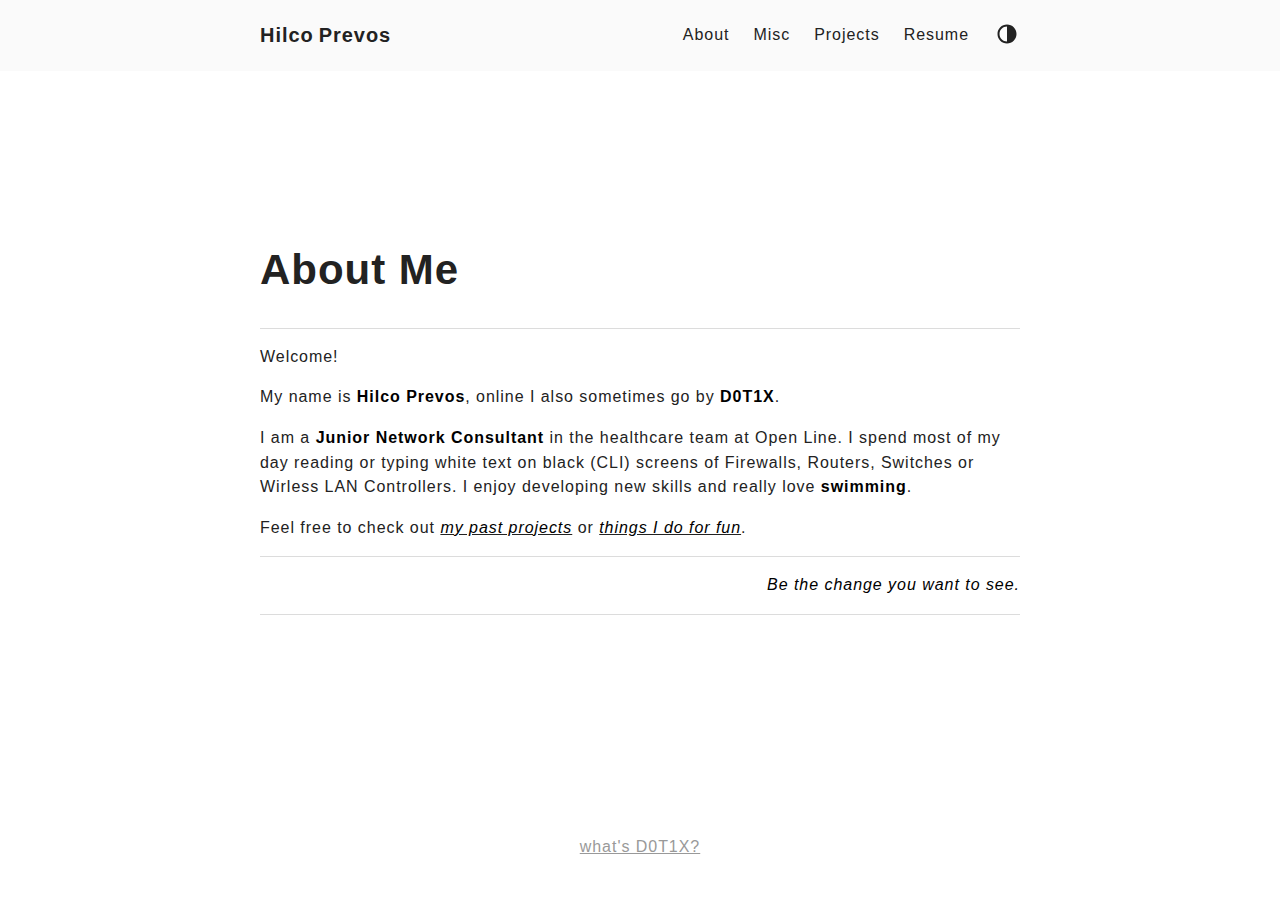
==== about/index.html @ 221cf2c6 "Genesis commit" ====
<!DOCTYPE html>
<html lang="en">
<head>
    <meta charset="UTF-8" />
    <meta http-equiv="X-UA-Compatible" content="ie=edge" />
    <meta
      name="viewport"
      content="width=device-width, initial-scale=1, shrink-to-fit=no"
    />
    <meta name="author" content="Hilco Prevos"/>
    <link rel="canonical" href="https://prevos.eu/about/" />
    <title> About Me - Hilco Prevos</title>
    <link rel="stylesheet" href="../assets/css/stylesheet.css" />
    <link rel="icon" href="../assets/img/favicon.svg">
    <link rel="mask-icon" href="favicon.svg" color="#000000">
    <link rel="apple-touch-icon" sizes="180x180" href="../assets/img/apple-touch-icon.png">
    <link rel="manifest" href="../assets/img/site.webmanifest">
    <meta property="og:title" content="About Me" />
    <meta property="og:type" content="article" />
    <meta property="og:url" content="https://prevos.eu/about/" />
    <meta property="og:image" content="https://prevos.eu/"/>
    <meta property="article:section" content="" />
</head>
<body>
    <div class="container">
        <header class="header">
          <span class="header__inner">
    
            <a href="https://prevos.eu" style="text-decoration: none;">
              <div class="logo">
                <span class="logo__mark">Hilco</span>
                <span class="logo__text">Prevos</span>
                <span class="logo__cursor" style=
                      "visibility:hidden;
                       background-color:#67a2c9;
                       ">
                </span>
              </div>
            </a>
    
          <span class="header__right">
            <nav class="menu">
              <ul class="menu__inner">
                <li><a href="https://prevos.eu/about/">About</a></li>
                <li><a href="../misc/index.html">Misc</a></li>
                <li><a href="../projects/index.html">Projects</a></li>
                <li><a href="../resume/index.html">Resume</a></li>
              </ul>
            </nav>
            <span class="menu-trigger">
              <svg xmlns="http://www.w3.org/2000/svg" viewBox="0 0 24 24">
                <path d="M0 0h24v24H0z" fill="none"/>
                <path d="M3 18h18v-2H3v2zm0-5h18v-2H3v2zm0-7v2h18V6H3z"/>
              </svg>
            </span>
            <span class="theme-toggle not-selectable">
              <svg class="theme-toggler" width="24" height="24" viewBox="0 0 48 48" fill="none" xmlns="http://www.w3.org/2000/svg">
                <path d="M22 41C32.4934 41 41 32.4934 41 22C41 11.5066 32.4934 3 22 3C11.5066 3 3 11.5066 3 22C3 32.4934 11.5066 41 22 41ZM7 22C7 13.7157 13.7157 7 22 7V37C13.7157 37 7 30.2843 7 22Z"/>
              </svg>
            </span>
          </span>
          </span>
        </header>

        <div class="content">
            <main class="post">
                <article>
                    <h2 class="post-title"><a href="https://prevos.eu/about/">About Me</a></h2>
                    <div class="post-content">
                        <hr>
                        <p>Welcome!</p>
                        <p>My name is <strong>Hilco Prevos</strong>, online I also sometimes go by <strong>D0T1X</strong>.</p>
                        <p>I am a <strong>Junior Network Consultant</strong> in the healthcare team at Open Line. I spend most of my day reading or typing white text on black (CLI) screens of Firewalls, Routers, Switches or Wirless LAN Controllers. I enjoy developing new skills and really love <strong>swimming</strong>.</p>
                        <p>Feel free to check out <a href="../projects/index.html"><em>my past projects</em></a> or <a href="../misc/index.html"><em>things I do for fun</em></a>.</p>
                        <hr>
                        <p><em><div style="text-align:right;">Be the change you want to see.</div></em></p>
                        <hr>
                    </div>
                </article>
            </main>
        </div>            
        <footer class="footer">
            <div class="footer__inner">
              <div class="footer__content">
                <span><a href="../D0T1X/index.html">what's D0T1X?</a></span>
              </div>
            </div>
        </footer>
    </div>
    <script type="text/javascript" src="https://prevos.eu/assets/js/navbar.js" integrity="sha512-WZCZ8fFLeLZX1SSyjhDgxQmOfNRunHrtc9V3BoonbD/xuyNMvynLMTMz6Dz0EXJ7QxV8kc5bgJ4v/IFmRhRgjg=="></script>
</body>
</html>
---- assets/css/stylesheet.css ----
﻿/*! normalize.css v8.0.1 | MIT License | github.com/necolas/normalize.css */::-webkit-scrollbar{width:8px;height:8px;background:#212020}::-webkit-scrollbar-thumb{background:#888}::-webkit-scrollbar-thumb:hover{background:#dcdcdc}html{line-height:1.15;-webkit-text-size-adjust:100%}body{margin:0}main{display:block}h1{font-size:2em;margin:0.67em 0}hr{box-sizing:content-box;height:0;overflow:visible}pre{font-family:monospace, monospace;font-display:auto;font-size:1em}a{background-color:transparent}abbr[title]{border-bottom:none;text-decoration:underline;text-decoration:underline dotted}b,strong{font-weight:bolder}code,kbd,samp{font-family:monospace, monospace;font-display:auto;font-size:1em}small{font-size:80%}sub,sup{font-size:75%;line-height:0;position:relative;vertical-align:baseline}sub{bottom:-0.25em}sup{top:-0.5em}img{border-style:none}button,input,optgroup,select,textarea{font-family:inherit;font-display:auto;font-size:100%;line-height:1.15;margin:0}button,input{overflow:visible}button,select{text-transform:none}button,[type="button"],[type="reset"],[type="submit"]{-webkit-appearance:button}button::-moz-focus-inner,[type="button"]::-moz-focus-inner,[type="reset"]::-moz-focus-inner,[type="submit"]::-moz-focus-inner{border-style:none;padding:0}button:-moz-focusring,[type="button"]:-moz-focusring,[type="reset"]:-moz-focusring,[type="submit"]:-moz-focusring{outline:1px dotted ButtonText}fieldset{padding:0.35em 0.75em 0.625em}legend{box-sizing:border-box;color:inherit;display:table;max-width:100%;padding:0;white-space:normal}progress{vertical-align:baseline}textarea{overflow:auto}[type="checkbox"],[type="radio"]{box-sizing:border-box;padding:0}[type="number"]::-webkit-inner-spin-button,[type="number"]::-webkit-outer-spin-button{height:auto}[type="search"]{-webkit-appearance:textfield;outline-offset:-2px}[type="search"]::-webkit-search-decoration{-webkit-appearance:none}::-webkit-file-upload-button{-webkit-appearance:button;font:inherit}details{display:block}summary{display:list-item}template{display:none}[hidden]{display:none}code[class*="language-"],pre[class*="language-"]{color:white;background:none;font-family:Consolas, Monaco, 'Andale Mono', 'Ubuntu Mono', monospace;font-size:1em;text-align:left;text-shadow:0 -.1em .2em black;white-space:pre;word-spacing:normal;word-break:normal;word-wrap:normal;line-height:1.5;-moz-tab-size:4;-o-tab-size:4;tab-size:4;-webkit-hyphens:none;-moz-hyphens:none;-ms-hyphens:none;hyphens:none}pre[class*="language-"],:not(pre)>code[class*="language-"]{background:#141414}pre[class*="language-"]{border-radius:.5em;border:0.3em solid #545454;box-shadow:1px 1px .5em black inset;margin:.5em 0;overflow:auto;padding:1em}pre[class*="language-"]::-moz-selection{background:#27292a}pre[class*="language-"]::selection{background:#27292a}pre[class*="language-"]::-moz-selection,pre[class*="language-"] ::-moz-selection,code[class*="language-"]::-moz-selection,code[class*="language-"] ::-moz-selection{text-shadow:none;background:rgba(237,237,237,0.15)}pre[class*="language-"]::selection,pre[class*="language-"] ::selection,code[class*="language-"]::selection,code[class*="language-"] ::selection{text-shadow:none;background:rgba(237,237,237,0.15)}:not(pre)>code[class*="language-"]{border-radius:.3em;border:0.13em solid #545454;box-shadow:1px 1px .3em -.1em black inset;padding:.15em .2em .05em;white-space:normal}.token.comment,.token.prolog,.token.doctype,.token.cdata{color:#787878}.token.punctuation{opacity:.7}.token.namespace{opacity:.7}.token.tag,.token.boolean,.token.number,.token.deleted{color:#cf694a}.token.keyword,.token.property,.token.selector,.token.constant,.token.symbol,.token.builtin{color:#f9ee9a}.token.attr-name,.token.attr-value,.token.string,.token.char,.token.operator,.token.entity,.token.url,.language-css .token.string,.style .token.string,.token.variable,.token.inserted{color:#919e6b}.token.atrule{color:#7386a5}.token.regex,.token.important{color:#e9c163}.token.important,.token.bold{font-weight:bold}.token.italic{font-style:italic}.token.entity{cursor:help}pre[data-line]{padding:1em 0 1em 3em;position:relative}.language-markup .token.tag,.language-markup .token.attr-name,.language-markup .token.punctuation{color:#ad895c}.token{position:relative;z-index:1}.line-highlight{background:rgba(84,84,84,0.25);background:linear-gradient(to right, rgba(84,84,84,0.1) 70%, rgba(84,84,84,0));border-bottom:1px dashed #545454;border-top:1px dashed #545454;left:0;line-height:inherit;margin-top:0.75em;padding:inherit 0;pointer-events:none;position:absolute;right:0;white-space:pre;z-index:0}.line-highlight:before,.line-highlight[data-end]:after{background-color:#8794a6;border-radius:999px;box-shadow:0 1px white;color:#f5f2f0;content:attr(data-start);font:bold 65%/1.5 sans-serif;left:.6em;min-width:1em;padding:0 .5em;position:absolute;text-align:center;text-shadow:none;top:.4em;vertical-align:.3em}.line-highlight[data-end]:after{bottom:.4em;content:attr(data-end);top:auto}pre[data-line]{position:relative;padding:1em 0 1em 3em}.line-highlight{position:absolute;left:0;right:0;padding:inherit 0;margin-top:1em;background:rgba(153,122,102,0.08);background:linear-gradient(to right, rgba(153,122,102,0.1) 70%, rgba(153,122,102,0));pointer-events:none;line-height:inherit;white-space:pre}@media print{.line-highlight{-webkit-print-color-adjust:exact;color-adjust:exact}}.line-highlight:before,.line-highlight[data-end]:after{content:attr(data-start);position:absolute;top:.4em;left:.6em;min-width:1em;padding:0 .5em;background-color:rgba(153,122,102,0.4);color:#f5f2f0;font:bold 65%/1.5 sans-serif;text-align:center;vertical-align:.3em;border-radius:999px;text-shadow:none;box-shadow:0 1px white}.line-highlight[data-end]:after{content:attr(data-end);top:auto;bottom:.4em}.line-numbers .line-highlight:before,.line-numbers .line-highlight:after{content:none}pre[id].linkable-line-numbers span.line-numbers-rows{pointer-events:all}pre[id].linkable-line-numbers span.line-numbers-rows>span:before{cursor:pointer}pre[id].linkable-line-numbers span.line-numbers-rows>span:hover:before{background-color:rgba(128,128,128,0.2)}pre[class*="language-"].line-numbers{position:relative;padding-left:3.8em;counter-reset:linenumber}pre[class*="language-"].line-numbers>code{position:relative;white-space:inherit}.line-numbers .line-numbers-rows{position:absolute;pointer-events:none;top:0;font-size:100%;left:-3.8em;width:3em;letter-spacing:-1px;border-right:1px solid #999;-webkit-user-select:none;-moz-user-select:none;-ms-user-select:none;user-select:none}.line-numbers-rows>span{display:block;counter-increment:linenumber}.line-numbers-rows>span:before{content:counter(linenumber);color:#999;display:block;padding-right:0.8em;text-align:right}div.code-toolbar{position:relative}div.code-toolbar>.toolbar{position:absolute;top:.3em;right:.2em;transition:opacity 0.3s ease-in-out;opacity:0}div.code-toolbar:hover>.toolbar{opacity:1}div.code-toolbar:focus-within>.toolbar{opacity:1}div.code-toolbar>.toolbar .toolbar-item{display:inline-block}div.code-toolbar>.toolbar a{cursor:pointer}div.code-toolbar>.toolbar button{background:none;border:0;color:inherit;font:inherit;line-height:normal;overflow:visible;padding:0;-webkit-user-select:none;-moz-user-select:none;-ms-user-select:none}div.code-toolbar>.toolbar a,div.code-toolbar>.toolbar button,div.code-toolbar>.toolbar span{color:#bbb;font-size:.8em;padding:0 .5em;background:#f5f2f0;background:rgba(224,224,224,0.2);box-shadow:0 2px 0 0 rgba(0,0,0,0.2);border-radius:.5em}div.code-toolbar>.toolbar a:hover,div.code-toolbar>.toolbar a:focus,div.code-toolbar>.toolbar button:hover,div.code-toolbar>.toolbar button:focus,div.code-toolbar>.toolbar span:hover,div.code-toolbar>.toolbar span:focus{color:inherit;text-decoration:none}:root{--phoneWidth: (max-width: 684px);--tabletWidth: (max-width: 900px)}@font-face{font-family:'Inter';font-style:normal;font-display:auto;font-weight:400;src:url("assets/fonts/Inter-Regular.woff2") format("woff2"),url("assets/fonts/Inter-Regular.woff") format("woff")}@font-face{font-family:'Inter';font-style:italic;font-display:auto;font-weight:400;src:url("assets/fonts/Inter-Italic.woff2") format("woff2"),url("assets/fonts/Inter-Italic.woff") format("woff")}@font-face{font-family:'IBMPlexSans';font-style:normal;font-display:auto;font-weight:400;src:url("assets/fonts/IBMPlexSans-Regular.ttf") format("truetype")}@font-face{font-family:'IBMPlexSans';font-style:italic;font-display:auto;font-weight:400;src:url("assets/fonts/IBMPlexSans-Italic.ttf") format("truetype")}@font-face{font-family:'Inter';font-style:normal;font-display:auto;font-weight:600;src:url("assets/fonts/Inter-Medium.woff2") format("woff2"),url("assets/fonts/Inter-Medium.woff") format("woff")}@font-face{font-family:'Inter';font-style:italic;font-display:auto;font-weight:600;src:url("assets/fonts/Inter-MediumItalic.woff2") format("woff2"),url("assets/fonts/Inter-MediumItalic.woff") format("woff")}@font-face{font-family:'IBMPlexSans';font-style:normal;font-display:auto;font-weight:500;src:url("assets/fonts/IBMPlexSans-Medium.ttf") format("truetype")}@font-face{font-family:'IBMPlexSans';font-style:italic;font-display:auto;font-weight:500;src:url("assets/fonts/IBMPlexSans-MediumItalic.ttf") format("truetype")}@font-face{font-family:'Inter';font-style:normal;font-display:auto;font-weight:800;src:url("assets/fonts/Inter-Bold.woff2") format("woff2"),url("assets/fonts/Inter-Bold.woff") format("woff")}@font-face{font-family:'Inter';font-style:italic;font-display:auto;font-weight:800;src:url("assets/fonts/Inter-BoldItalic.woff2") format("woff2"),url("assets/fonts/Inter-BoldItalic.woff") format("woff")}@font-face{font-family:'IBMPlexSans';font-style:normal;font-display:auto;font-weight:700;src:url("assets/fonts/IBMPlexSans-Bold.ttf") format("truetype")}@font-face{font-family:'IBMPlexSans';font-style:italic;font-display:auto;font-weight:700;src:url("assets/fonts/IBMPlexSans-BoldItalic.ttf") format("truetype")}.button-container{display:table;margin-left:auto;margin-right:auto}button,.button,a.button{position:relative;display:flex;align-items:center;justify-content:center;padding:8px 18px;margin-bottom:5px;text-decoration:none;text-align:center;font-weight:500;border-radius:8px;border:1px solid transparent;appearance:none;cursor:pointer;outline:none;background:#fafafa}@media (prefers-color-scheme: dark){button,.button,a.button{background:#1b1c1d;color:inherit}}@media (prefers-color-scheme: light){button,.button,a.button{background:#fafafa}}[data-theme=dark] button,[data-theme=dark] .button,[data-theme=dark] a.button{background:#1b1c1d;color:inherit}[data-theme=light] button,[data-theme=light] .button,[data-theme=light] a.button{background:#fafafa}button.outline,.button.outline,a.button.outline{background:transparent;box-shadow:none;padding:8px 18px;border-color:#eaeaea}@media (prefers-color-scheme: dark){button.outline,.button.outline,a.button.outline{border-color:#3b3d42;color:inherit}}@media (prefers-color-scheme: light){button.outline,.button.outline,a.button.outline{border-color:#eaeaea}}[data-theme=dark] button.outline,[data-theme=dark] .button.outline,[data-theme=dark] a.button.outline{border-color:#3b3d42;color:inherit}[data-theme=light] button.outline,[data-theme=light] .button.outline,[data-theme=light] a.button.outline{border-color:#eaeaea}button.outline :hover,.button.outline :hover,a.button.outline :hover{transform:none;box-shadow:none}button.primary,.button.primary,a.button.primary{box-shadow:0 4px 6px rgba(50,50,93,0.11),0 1px 3px rgba(0,0,0,0.08)}button.primary:hover,.button.primary:hover,a.button.primary:hover{box-shadow:0 2px 6px rgba(50,50,93,0.21),0 1px 3px rgba(0,0,0,0.08)}button.link,.button.link,a.button.link{background:none;font-size:1rem}button.small,.button.small,a.button.small{font-size:.8rem}button.wide,.button.wide,a.button.wide{min-width:200px;padding:14px 24px}.code-toolbar{margin-bottom:20px}.code-toolbar .toolbar-item a{position:relative;display:inline-flex;align-items:center;justify-content:center;padding:3px 8px;margin-bottom:5px;text-decoration:none;text-align:center;font-size:13px;font-weight:500;border-radius:8px;border:1px solid transparent;appearance:none;cursor:pointer;outline:none;background:#eaeaea}@media (prefers-color-scheme: dark){.code-toolbar .toolbar-item a{background:#3b3d42;color:inherit}}@media (prefers-color-scheme: light){.code-toolbar .toolbar-item a{background:#eaeaea}}[data-theme=dark] .code-toolbar .toolbar-item a{background:#3b3d42;color:inherit}[data-theme=light] .code-toolbar .toolbar-item a{background:#eaeaea}.header{display:flex;align-items:center;justify-content:center;position:relative;padding:20px;background:#fafafa}@media (prefers-color-scheme: dark){.header{background:#1b1c1d}}@media (prefers-color-scheme: light){.header{background:#fafafa}}[data-theme=dark] .header{background:#1b1c1d}[data-theme=light] .header{background:#fafafa}.header__right{display:flex;flex-direction:row;align-items:center}@media (max-width: 684px){.header__right{flex-direction:row-reverse}}.header__inner{display:flex;align-items:center;justify-content:space-between;margin:0 auto;width:760px;max-width:100%}.theme-toggle{display:flex;align-items:center;justify-content:center;line-height:1;cursor:pointer}.theme-toggler{fill:currentColor}.not-selectable{user-select:none;-webkit-user-select:none;-moz-user-select:none;-ms-user-select:none}.logo{display:flex;align-items:center;text-decoration:none;font-weight:bold;font-display:auto}.logo img{height:44px}.logo__mark{font-size:1.25rem;margin-right:5px}.logo__text{font-size:1.25rem}.logo__cursor{display:inline-block;width:10px;height:1rem;background:#fe5186;margin-left:5px;border-radius:1px;animation:cursor 1s infinite}@media (prefers-reduced-motion: reduce){.logo__cursor{animation:none}}@keyframes cursor{0%{opacity:0}50%{opacity:1}100%{opacity:0}}.menu{z-index:9999;background:#fafafa}@media (prefers-color-scheme: dark){.menu{background:#1b1c1d}}@media (prefers-color-scheme: light){.menu{background:#fafafa}}[data-theme=dark] .menu{background:#1b1c1d}[data-theme=light] .menu{background:#fafafa}@media (max-width: 684px){.menu{position:absolute;top:50px;right:0;border:none;margin:0;padding:10px}}.menu__inner{display:flex;align-items:center;justify-content:flex-start;max-width:100%;margin:0 auto;padding:0 15px;font-size:1rem;list-style:none}.menu__inner li{margin:0 12px}@media (max-width: 684px){.menu__inner{flex-direction:column;align-items:flex-start;padding:0}.menu__inner li{margin:0;padding:5px}}.menu-trigger{width:24px;height:24px;fill:currentColor;margin-left:10px;cursor:pointer;display:none}@media (max-width: 684px){.menu-trigger{display:block}}.menu a{display:inline-block;margin-right:15px;text-decoration:none}.menu a:hover{text-decoration:underline}.menu a:last-of-type{margin-right:0}.submenu{background:#fafafa}@media (prefers-color-scheme: dark){.submenu{background:#1b1c1d}}@media (prefers-color-scheme: light){.submenu{background:#fafafa}}[data-theme=dark] .submenu{background:#1b1c1d}[data-theme=light] .submenu{background:#fafafa}.submenu ul{list-style-type:none;margin:0;padding:0;overflow:hidden}.submenu li a,.submenu .dropbtn{display:inline-block;text-decoration:none}.submenu li.dropdown{display:inline-block}.submenu .dropdown-content{display:none;position:absolute;background:#1b1c1d}@media (prefers-color-scheme: light){.submenu .dropdown-content{background:#fafafa}}[data-theme=dark] .submenu .dropdown-content{background:#1b1c1d}[data-theme=light] .submenu .dropdown-content{background:#fafafa}.submenu .dropdown-content a{padding:12px 20px;text-decoration:none;display:block;text-align:left}.submenu .dropdown-content a:hover{background:#1b1c1d}@media (prefers-color-scheme: light){.submenu .dropdown-content a:hover{background:#fafafa}}[data-theme=dark] .submenu .dropdown-content a:hover{background:#1b1c1d}[data-theme=light] .submenu .dropdown-content a:hover{background:#fafafa}.submenu .dropdown:hover .dropdown-content{display:block}html{box-sizing:border-box;line-height:1.6;letter-spacing:0.06em;scroll-behavior:smooth}*,*:before,*:after{box-sizing:inherit}body{margin:0;padding:0;font-family:"Palatino", "Calendas Plus", "Crimson Text", "Hoefler Text", "Georgia", IBMPlexSans, Inter, -apple-system, BlinkMacSystemFont, "Roboto", "Segoe UI", Helvetica, Arial, Icon, sans-serif;font-display:auto;font-size:1rem;line-height:1.54;text-rendering:optimizeLegibility;font-feature-settings:"liga", "tnum", "case", "calt", "zero", "ss01", "locl";-webkit-overflow-scrolling:touch;-webkit-text-size-adjust:100%;display:flex;min-height:100vh;flex-direction:column;background-color:#fff;color:#222}@media (max-width: 684px){body{font-size:1rem}}@media (prefers-color-scheme: dark){body{background-color:#232425;color:#a9a9b3}}@media (prefers-color-scheme: light){body{background-color:#fff;color:#222}}[data-theme=dark] body{background-color:#232425;color:#a9a9b3}[data-theme=light] body{background-color:#fff;color:#222}h2,h3,h4,h5,h6{display:flex;align-items:center;line-height:1.3}h1{font-size:2.625rem}h2{font-size:1.625rem;margin-top:2.5em}h3{font-size:1.375rem}h4{font-size:1.125rem}@media (max-width: 684px){h1{font-size:2rem}h2{font-size:1.4rem}h3{font-size:1.15rem}h4{font-size:1.125rem}}a{color:inherit}img{display:block;max-width:100%}img.left{margin-right:auto}img.center{margin-left:auto;margin-right:auto}img.right{margin-left:auto}img.circle{border-radius:50%;max-width:25%;margin:auto}figure{display:table;max-width:100%;margin:25px 0}figure.left{margin-right:auto}figure.left-floated{margin-right:auto;float:left}figure.left-floated img{margin:20px 20px 20px 0}figure.center{margin-left:auto;margin-right:auto}figure.right{margin-left:auto}figure.right-floated{margin-left:auto;float:right}figure.right-floated img{margin:20px 0 20px 20px}figure.rounded img{border-radius:50%}figure figcaption{font-size:14px;margin-top:5px;opacity:0.8}figure figcaption.left{text-align:left}figure figcaption.center{text-align:center}figure figcaption.right{text-align:right}em,i,strong{color:black}@media (prefers-color-scheme: dark){em,i,strong{color:white}}@media (prefers-color-scheme: light){em,i,strong{color:black}}[data-theme=dark] em,[data-theme=dark] i,[data-theme=dark] strong{color:white}[data-theme=light] em,[data-theme=light] i,[data-theme=light] strong{color:black}code{font-family:Consolas, Monaco, Andale Mono, Ubuntu Mono, monospace;font-display:auto;font-feature-settings:normal;padding:1px 6px;margin:0 2px;border-radius:5px;font-size:0.95rem;background:#eaeaea}@media (prefers-color-scheme: dark){code{background:#3b3d42}}@media (prefers-color-scheme: light){code{background:#eaeaea}}[data-theme=dark] code{background:#3b3d42}[data-theme=light] code{background:#eaeaea}pre{padding:10px 10px 10px 20px;border-radius:8px;font-size:0.95rem;overflow:auto}[data-theme=dark] pre{background-color:#3b3d42}[data-theme=light] pre{background-color:#eaeaea}@media (max-width: 684px){pre{white-space:pre-wrap;word-wrap:break-word}}pre code{background:none !important;margin:0;padding:0;font-size:inherit;color:#ccc}@media (prefers-color-scheme: dark){pre code{color:inherit}}@media (prefers-color-scheme: light){pre code{color:#ccc}}[data-theme=dark] pre code{color:inherit}[data-theme=light] pre code{color:#ccc}blockquote{border-left:3px solid #3eb0ef;margin:40px;padding:10px 20px}@media (max-width: 684px){blockquote{margin:10px;padding:10px}}blockquote:before{content:"”";font-family:Georgia, serif;font-display:auto;font-size:3.875rem;position:absolute;left:-40px;top:-20px}blockquote p:first-of-type{margin-top:0}blockquote p:last-of-type{margin-bottom:0}ul,ol{margin-left:40px;padding:0}@media (max-width: 684px){ul,ol{margin-left:20px}}ol ol{list-style-type:lower-alpha}.container{flex:1 auto;display:flex;flex-direction:column;justify-content:center;text-align:center}.content{display:flex;flex-direction:column;flex:1 auto;align-items:center;justify-content:center;margin:0}@media (max-width: 684px){.content{margin-top:0}}hr{width:100%;border:none;height:1px;background:#dcdcdc}@media (prefers-color-scheme: dark){hr{background:#4e4e57}}@media (prefers-color-scheme: light){hr{background:#dcdcdc}}[data-theme=dark] hr{background:#4e4e57}[data-theme=light] hr{background:#dcdcdc}.hidden{display:none}@media (max-width: 684px){.hide-on-phone{display:none}}@media (max-width: 900px){.hide-on-tablet{display:none}}.screen-reader-text{border:0;clip:rect(1px, 1px, 1px, 1px);clip-path:inset(50%);height:1px;margin:-1px;overflow:hidden;padding:0;position:absolute !important;width:1px;word-wrap:normal !important}.screen-reader-text:focus{background-color:#f1f1f1;border-radius:3px;box-shadow:0 0 2px 2px rgba(0,0,0,0.6);clip:auto !important;clip-path:none;color:#21759b;display:block;font-size:14px;font-size:0.875rem;font-weight:bold;height:auto;width:auto;top:5px;left:5px;line-height:normal;padding:15px 23px 14px;text-decoration:none;z-index:100000}.background-image{background-repeat:no-repeat;background-attachment:fixed;background-size:cover;background-position:center center}.highlight{margin:30px auto}.posts{width:100%;max-width:800px;text-align:left;padding:20px;margin:20px auto}@media (max-width: 900px){.posts{max-width:660px}}.posts:not(:last-of-type){border-bottom:1px solid #dcdcdc}@media (prefers-color-scheme: dark){.posts:not(:last-of-type){border-bottom:1px solid #4e4e57}}@media (prefers-color-scheme: light){.posts:not(:last-of-type){border-bottom:1px solid #dcdcdc}}[data-theme=dark] .posts:not(:last-of-type){border-bottom:1px solid #4e4e57}[data-theme=light] .posts:not(:last-of-type){border-bottom:1px solid #dcdcdc}.posts-group{display:flex;margin-bottom:1.9em;line-height:normal}@media (max-width: 900px){.posts-group{display:block}}.posts-list{flex-grow:1;margin:0;padding:0;list-style:none}.posts .post-title{font-size:1rem;margin:5px 0 5px 0}.posts .post-year{padding-top:6px;margin-right:1.8em;font-size:1.6em;opacity:.6}@media (max-width: 900px){.posts .post-year{margin:-6px 0 4px}}.posts .post-item{border-bottom:1px grey dashed}.posts .post-item a{display:flex;justify-content:space-between;align-items:baseline;padding:12px 0;text-decoration:none}.posts .post-day{flex-shrink:0;margin-left:1em;opacity:.6}.post{width:100%;max-width:800px;text-align:left;padding:20px;margin:0px auto}@media (max-width: 900px){.post{max-width:600px}}.post-date:after{content:'—'}.post-title{font-size:2.625rem;margin:0 0 20px}@media (max-width: 684px){.post-title{font-size:2rem}}.post-title a{text-decoration:none}.post-tags{display:block;margin-bottom:20px;font-size:1rem;opacity:0.5}.post-tags a{text-decoration:none}.post-content{margin-top:30px}.post-cover{border-radius:8px;margin:40px -50px;width:860px;max-width:860px;overflow:hidden}@media (max-width: 900px){.post-cover{margin:20px 0;width:100%}}.post-excerpt{color:grey;font-style:italic}.post-info{margin-top:30px;font-size:0.8rem;line-height:normal;opacity:.6}.post-info p{margin:0.8em 0}.post-info a:hover{border-bottom:1px solid white}.post-info svg{margin-right:0.8em}.post-info .tag{margin-right:0.5em}.post-info .tag::before{content:"#"}.post-info .feather{display:inline-block;vertical-align:-.125em;width:1em;height:1em}.post-audio{display:flex;justify-content:center;align-items:center;padding-top:20px}.post-audio audio{width:90%}.post .flag{border-radius:50%;margin:0 5px}.pagination{margin-top:20px}.pagination__title{display:flex;text-align:center;position:relative;margin:20px 0}.pagination__title-h{text-align:center;margin:0 auto;padding:5px 10px;font-size:0.8rem;text-transform:uppercase;text-decoration:none;letter-spacing:0.1em;z-index:1;background:#fff;color:#999}@media (prefers-color-scheme: dark){.pagination__title-h{background:#232425;color:#b3b3bd}}@media (prefers-color-scheme: light){.pagination__title-h{background:#fff;color:#999}}[data-theme=dark] .pagination__title-h{background:#232425;color:#b3b3bd}[data-theme=light] .pagination__title-h{background:#fff;color:#999}.pagination__title hr{position:absolute;left:0;right:0;width:100%;margin-top:15px;z-index:0}.pagination__buttons{display:flex;align-items:center;justify-content:center}.pagination__buttons a{text-decoration:none;font-weight:bold}.button{position:relative;display:inline-flex;align-items:center;justify-content:center;font-size:1rem;font-weight:600;border-radius:8px;max-width:40%;padding:0;cursor:pointer;appearance:none;background:#eaeaea}@media (prefers-color-scheme: dark){.button{background:#3b3d42}}@media (prefers-color-scheme: light){.button{background:#eaeaea}}[data-theme=dark] .button{background:#3b3d42}[data-theme=light] .button{background:#eaeaea}.button+.button{margin-left:10px}.button a{display:flex;padding:8px 16px;text-decoration:none;text-overflow:ellipsis;white-space:nowrap;overflow:hidden}.button__text{text-overflow:ellipsis;white-space:nowrap;overflow:hidden}.button.next .button__icon{margin-left:8px}.button.previous .button__icon{margin-right:8px}.footer{padding:40px 20px;flex-grow:0;color:#999}.footer__inner{display:flex;align-items:center;justify-content:center;margin:0 auto;width:760px;max-width:100%}@media (max-width: 900px){.footer__inner{flex-direction:column}}.footer__content{display:flex;flex-direction:row;align-items:center;font-size:1rem;color:#999}@media (max-width: 900px){.footer__content{flex-direction:column;margin-top:10px}}.footer__content>*:not(:last-child)::after{content:"•";padding:0 5px}@media (max-width: 900px){.footer__content>*:not(:last-child)::after{content:"";padding:0}}.footer__content>*:last-child{padding:0 0px}@media (max-width: 900px){.footer__content>*:last-child{padding:0}}.sharing-buttons{display:flex;flex-wrap:wrap;justify-content:space-between}.sharing-buttons .resp-sharing-button__icon,.sharing-buttons .resp-sharing-button__link{display:inline-block}.sharing-buttons .resp-sharing-button__link{text-decoration:none;margin:0.5em}.sharing-buttons .resp-sharing-button{border-radius:5px;transition:25ms ease-out;padding:0.5em 0.75em;font-family:Helvetica Neue,Helvetica,Arial,sans-serif}.sharing-buttons .resp-sharing-button__icon svg{width:1em;height:1em;margin-right:0.4em;vertical-align:top}.sharing-buttons .resp-sharing-button--small svg{margin:0;vertical-align:middle}.post-content table{border-collapse:collapse;margin:25px auto;font-size:0.9em;min-width:400px;max-width:100%}.post-content table th,.post-content table td{padding:12px 15px;border:1px solid #dcdcdc}@media (prefers-color-scheme: dark){.post-content table th,.post-content table td{border:1px solid #4e4e57}}@media (prefers-color-scheme: light){.post-content table th,.post-content table td{border:1px solid #dcdcdc}}[data-theme=dark] .post-content table th,[data-theme=dark] .post-content table td{border:1px solid #4e4e57}[data-theme=light] .post-content table th,[data-theme=light] .post-content table td{border:1px solid #dcdcdc}.post-content table thead tr{text-align:left;background-color:#dcdcdc;color:#222}@media (prefers-color-scheme: dark){.post-content table thead tr{background-color:#4e4e57;color:#a9a9b3}}@media (prefers-color-scheme: light){.post-content table thead tr{background-color:#dcdcdc;color:#222}}[data-theme=dark] .post-content table thead tr{background-color:#4e4e57;color:#a9a9b3}[data-theme=light] .post-content table thead tr{background-color:#dcdcdc;color:#222}.post-content table tbody tr{border:1px solid #dcdcdc}@media (prefers-color-scheme: dark){.post-content table tbody tr{border:1px solid #4e4e57}}@media (prefers-color-scheme: light){.post-content table tbody tr{border:1px solid #dcdcdc}}[data-theme=dark] .post-content table tbody tr{border:1px solid #4e4e57}[data-theme=light] .post-content table tbody tr{border:1px solid #dcdcdc}.btn-404 svg{vertical-align:middle;display:inline-block;margin-right:5px}.btn-404 a{margin:0 10px}

/*# sourceMappingURL=main.css.map */
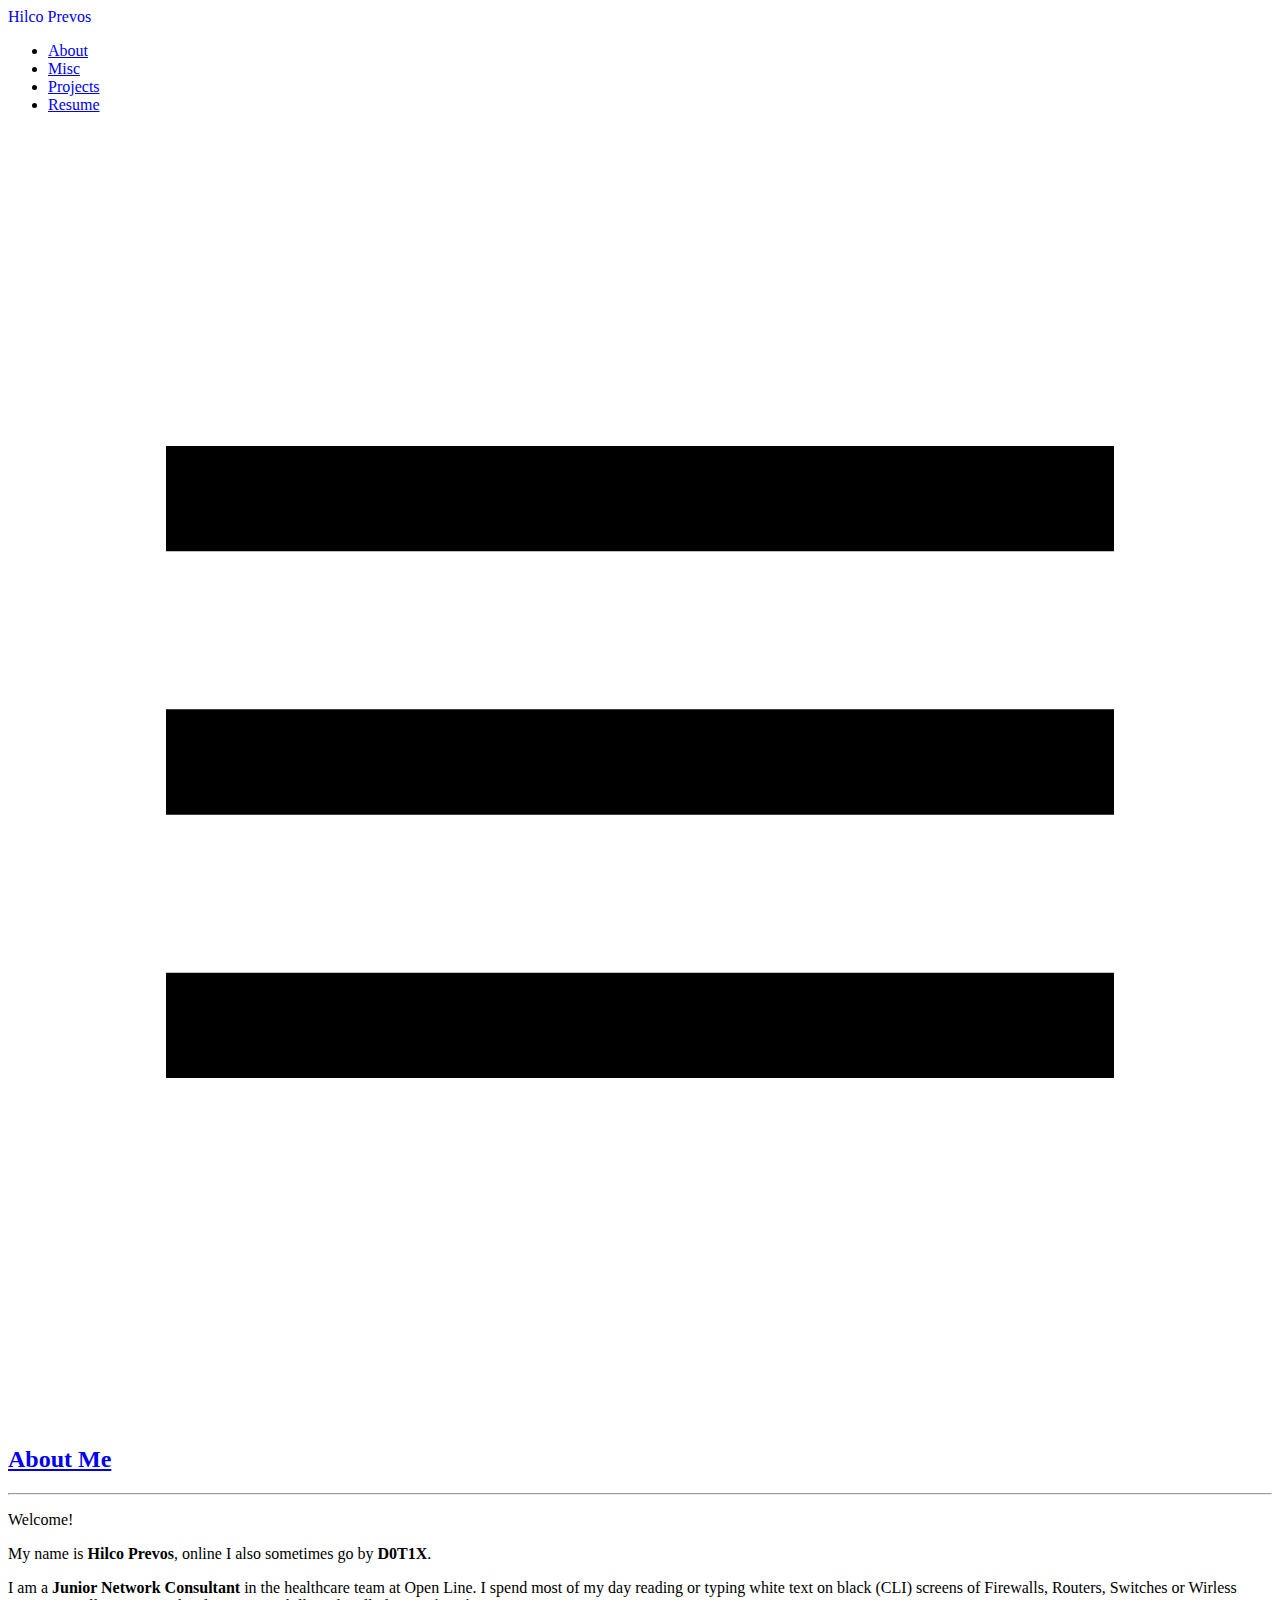
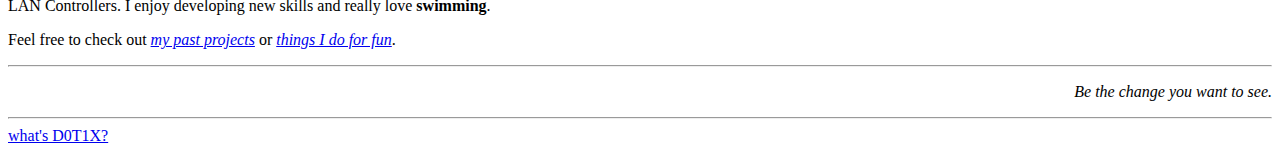
==== commit 2591adc2: "Converting all internall links to hardlinks" ====
--- a/about/index.html
+++ b/about/index.html
@@ -10,11 +10,11 @@
     <meta name="author" content="Hilco Prevos"/>
     <link rel="canonical" href="https://prevos.eu/about/" />
     <title> About Me - Hilco Prevos</title>
-    <link rel="stylesheet" href="../assets/css/stylesheet.css" />
-    <link rel="icon" href="../assets/img/favicon.svg">
-    <link rel="mask-icon" href="favicon.svg" color="#000000">
-    <link rel="apple-touch-icon" sizes="180x180" href="../assets/img/apple-touch-icon.png">
-    <link rel="manifest" href="../assets/img/site.webmanifest">
+    <link rel="stylesheet" href="https://prevos.eu/assets/css/stylesheet.css" />
+    <link rel="icon" href="https://prevos.eu/assets/img/favicon.svg">
+    <link rel="mask-icon" href="https://prevos.eu/assets/img/favicon.svg" color="#000000">
+    <link rel="apple-touch-icon" sizes="180x180" href="https://prevos.eu/assets/img/apple-touch-icon.png">
+    <link rel="manifest" href="https://prevos.eu/assets/img/site.webmanifest">
     <meta property="og:title" content="About Me" />
     <meta property="og:type" content="article" />
     <meta property="og:url" content="https://prevos.eu/about/" />
@@ -42,9 +42,9 @@
             <nav class="menu">
               <ul class="menu__inner">
                 <li><a href="https://prevos.eu/about/">About</a></li>
-                <li><a href="../misc/index.html">Misc</a></li>
-                <li><a href="../projects/index.html">Projects</a></li>
-                <li><a href="../resume/index.html">Resume</a></li>
+                <li><a href="https://prevos.eu/misc/">Misc</a></li>
+                <li><a href="https://prevos.eu/projects/">Projects</a></li>
+                <li><a href="https://prevos.eu/resume/">Resume</a></li>
               </ul>
             </nav>
             <span class="menu-trigger">
@@ -71,7 +71,7 @@
                         <p>Welcome!</p>
                         <p>My name is <strong>Hilco Prevos</strong>, online I also sometimes go by <strong>D0T1X</strong>.</p>
                         <p>I am a <strong>Junior Network Consultant</strong> in the healthcare team at Open Line. I spend most of my day reading or typing white text on black (CLI) screens of Firewalls, Routers, Switches or Wirless LAN Controllers. I enjoy developing new skills and really love <strong>swimming</strong>.</p>
-                        <p>Feel free to check out <a href="../projects/index.html"><em>my past projects</em></a> or <a href="../misc/index.html"><em>things I do for fun</em></a>.</p>
+                        <p>Feel free to check out <a href="https://prevos.eu/projects/"><em>my past projects</em></a> or <a href="https://prevos.eu/misc/"><em>things I do for fun</em></a>.</p>
                         <hr>
                         <p><em><div style="text-align:right;">Be the change you want to see.</div></em></p>
                         <hr>
@@ -82,7 +82,7 @@
         <footer class="footer">
             <div class="footer__inner">
               <div class="footer__content">
-                <span><a href="../D0T1X/index.html">what's D0T1X?</a></span>
+                <span><a href="https://prevos.eu/D0T1X/">what's D0T1X?</a></span>
               </div>
             </div>
         </footer>
